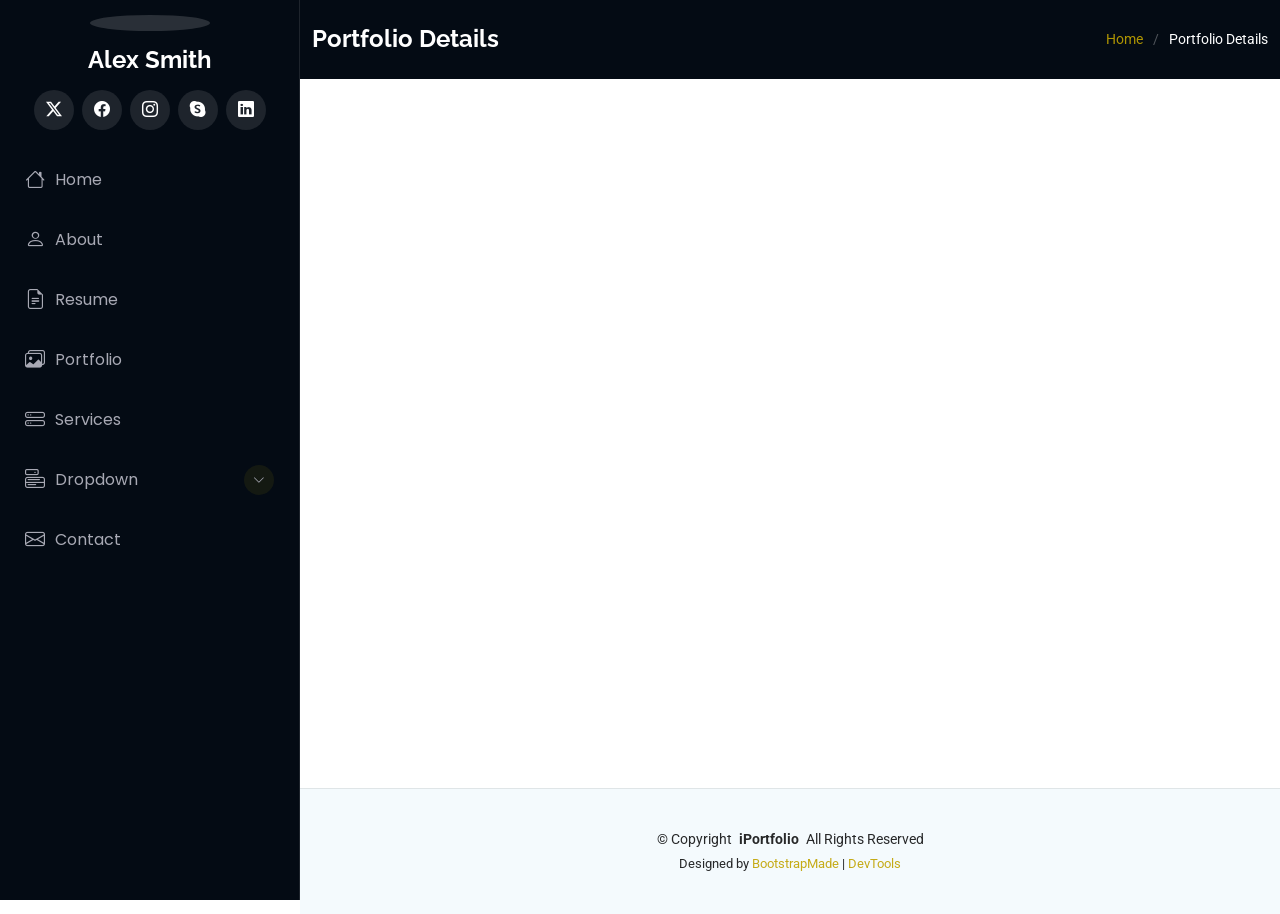
==== portfolio-details.html @ 3fc94aa5 "upload personal page" ====
<!DOCTYPE html>
<html lang="en">

<head>
  <meta charset="utf-8">
  <meta content="width=device-width, initial-scale=1.0" name="viewport">
  <title>Portfolio Details - iPortfolio Bootstrap Template</title>
  <meta content="" name="description">
  <meta content="" name="keywords">

  <!-- Favicons -->
  <link href="assets/img/favicon.png" rel="icon">
  <link href="assets/img/apple-touch-icon.png" rel="apple-touch-icon">

  <!-- Fonts -->
  <link href="https://fonts.googleapis.com" rel="preconnect">
  <link href="https://fonts.gstatic.com" rel="preconnect" crossorigin>
  <link href="https://fonts.googleapis.com/css2?family=Roboto:ital,wght@0,100;0,300;0,400;0,500;0,700;0,900;1,100;1,300;1,400;1,500;1,700;1,900&family=Poppins:ital,wght@0,100;0,200;0,300;0,400;0,500;0,600;0,700;0,800;0,900;1,100;1,200;1,300;1,400;1,500;1,600;1,700;1,800;1,900&family=Raleway:ital,wght@0,100;0,200;0,300;0,400;0,500;0,600;0,700;0,800;0,900;1,100;1,200;1,300;1,400;1,500;1,600;1,700;1,800;1,900&display=swap" rel="stylesheet">

  <!-- Vendor CSS Files -->
  <link href="assets/vendor/bootstrap/css/bootstrap.min.css" rel="stylesheet">
  <link href="assets/vendor/bootstrap-icons/bootstrap-icons.css" rel="stylesheet">
  <link href="assets/vendor/aos/aos.css" rel="stylesheet">
  <link href="assets/vendor/glightbox/css/glightbox.min.css" rel="stylesheet">
  <link href="assets/vendor/swiper/swiper-bundle.min.css" rel="stylesheet">

  <!-- Main CSS File -->
  <link href="assets/css/main.css" rel="stylesheet">

  <!-- =======================================================
  * Template Name: iPortfolio
  * Template URL: https://bootstrapmade.com/iportfolio-bootstrap-portfolio-websites-template/
  * Updated: Jun 29 2024 with Bootstrap v5.3.3
  * Author: BootstrapMade.com
  * License: https://bootstrapmade.com/license/
  ======================================================== -->
</head>

<body class="portfolio-details-page">

  <header id="header" class="header dark-background d-flex flex-column">
    <i class="header-toggle d-xl-none bi bi-list"></i>

    <div class="profile-img">
      <img src="assets/img/my-profile-img.jpg" alt="" class="img-fluid rounded-circle">
    </div>

    <a href="index.html" class="logo d-flex align-items-center justify-content-center">
      <!-- Uncomment the line below if you also wish to use an image logo -->
      <!-- <img src="assets/img/logo.png" alt=""> -->
      <h1 class="sitename">Alex Smith</h1>
    </a>

    <div class="social-links text-center">
      <a href="#" class="twitter"><i class="bi bi-twitter-x"></i></a>
      <a href="#" class="facebook"><i class="bi bi-facebook"></i></a>
      <a href="#" class="instagram"><i class="bi bi-instagram"></i></a>
      <a href="#" class="google-plus"><i class="bi bi-skype"></i></a>
      <a href="#" class="linkedin"><i class="bi bi-linkedin"></i></a>
    </div>

    <nav id="navmenu" class="navmenu">
      <ul>
        <li><a href="#hero"><i class="bi bi-house navicon"></i>Home</a></li>
        <li><a href="#about"><i class="bi bi-person navicon"></i> About</a></li>
        <li><a href="#resume"><i class="bi bi-file-earmark-text navicon"></i> Resume</a></li>
        <li><a href="#portfolio"><i class="bi bi-images navicon"></i> Portfolio</a></li>
        <li><a href="#services"><i class="bi bi-hdd-stack navicon"></i> Services</a></li>
        <li class="dropdown"><a href="#"><i class="bi bi-menu-button navicon"></i> <span>Dropdown</span> <i class="bi bi-chevron-down toggle-dropdown"></i></a>
          <ul>
            <li><a href="#">Dropdown 1</a></li>
            <li class="dropdown"><a href="#"><span>Deep Dropdown</span> <i class="bi bi-chevron-down toggle-dropdown"></i></a>
              <ul>
                <li><a href="#">Deep Dropdown 1</a></li>
                <li><a href="#">Deep Dropdown 2</a></li>
                <li><a href="#">Deep Dropdown 3</a></li>
                <li><a href="#">Deep Dropdown 4</a></li>
                <li><a href="#">Deep Dropdown 5</a></li>
              </ul>
            </li>
            <li><a href="#">Dropdown 2</a></li>
            <li><a href="#">Dropdown 3</a></li>
            <li><a href="#">Dropdown 4</a></li>
          </ul>
        </li>
        <li><a href="#contact"><i class="bi bi-envelope navicon"></i> Contact</a></li>
      </ul>
    </nav>

  </header>

  <main class="main">

    <!-- Page Title -->
    <div class="page-title dark-background">
      <div class="container d-lg-flex justify-content-between align-items-center">
        <h1 class="mb-2 mb-lg-0">Portfolio Details</h1>
        <nav class="breadcrumbs">
          <ol>
            <li><a href="index.html">Home</a></li>
            <li class="current">Portfolio Details</li>
          </ol>
        </nav>
      </div>
    </div><!-- End Page Title -->

    <!-- Portfolio Details Section -->
    <section id="portfolio-details" class="portfolio-details section">

      <div class="container" data-aos="fade-up" data-aos-delay="100">

        <div class="row gy-4">

          <div class="col-lg-8">
            <div class="portfolio-details-slider swiper init-swiper">

              <script type="application/json" class="swiper-config">
                {
                  "loop": true,
                  "speed": 600,
                  "autoplay": {
                    "delay": 5000
                  },
                  "slidesPerView": "auto",
                  "pagination": {
                    "el": ".swiper-pagination",
                    "type": "bullets",
                    "clickable": true
                  }
                }
              </script>

              <div class="swiper-wrapper align-items-center">

                <div class="swiper-slide">
                  <img src="assets/img/portfolio/multirobot.gif" alt="">
                </div>

                <div class="swiper-slide">
                  <img src="assets/img/portfolio/reinforce.png" alt="">
                </div>

                <div class="swiper-slide">
                  <img src="assets/img/portfolio/synsat.png" alt="">
                </div>

                <div class="swiper-slide">
                  <img src="assets/img/portfolio/quadrotor.jpg" alt="">
                </div>

              </div>
              <div class="swiper-pagination"></div>
            </div>
          </div>

          <div class="col-lg-4">
            <div class="portfolio-info" data-aos="fade-up" data-aos-delay="200">
              <h3>Project information</h3>
              <ul>
                <li><strong>Category</strong>: Web design</li>
                <li><strong>Client</strong>: ASU Company</li>
                <li><strong>Project date</strong>: 01 March, 2020</li>
                <li><strong>Project URL</strong>: <a href="#">www.example.com</a></li>
              </ul>
            </div>
            <div class="portfolio-description" data-aos="fade-up" data-aos-delay="300">
              <h2>Exercitationem repudiandae officiis neque suscipit</h2>
              <p>
                Autem ipsum nam porro corporis rerum. Quis eos dolorem eos itaque inventore commodi labore quia quia. Exercitationem repudiandae officiis neque suscipit non officia eaque itaque enim. Voluptatem officia accusantium nesciunt est omnis tempora consectetur dignissimos. Sequi nulla at esse enim cum deserunt eius.
              </p>
            </div>
          </div>

        </div>

      </div>

    </section><!-- /Portfolio Details Section -->

  </main>

  <footer id="footer" class="footer position-relative light-background">

    <div class="container">
      <div class="copyright text-center ">
        <p>© <span>Copyright</span> <strong class="px-1 sitename">iPortfolio</strong> <span>All Rights Reserved</span></p>
      </div>
      <div class="credits">
        <!-- All the links in the footer should remain intact. -->
        <!-- You can delete the links only if you've purchased the pro version. -->
        <!-- Licensing information: https://bootstrapmade.com/license/ -->
        <!-- Purchase the pro version with working PHP/AJAX contact form: [buy-url] -->
        Designed by <a href="https://bootstrapmade.com/">BootstrapMade</a> | <a href="https://bootstrapmade.com/tools/">DevTools</a>
      </div>
    </div>

  </footer>

  <!-- Scroll Top -->
  <a href="#" id="scroll-top" class="scroll-top d-flex align-items-center justify-content-center"><i class="bi bi-arrow-up-short"></i></a>

  <!-- Preloader -->
  <div id="preloader"></div>

  <!-- Vendor JS Files -->
  <script src="assets/vendor/bootstrap/js/bootstrap.bundle.min.js"></script>
  <script src="assets/vendor/php-email-form/validate.js"></script>
  <script src="assets/vendor/aos/aos.js"></script>
  <script src="assets/vendor/typed.js/typed.umd.js"></script>
  <script src="assets/vendor/purecounter/purecounter_vanilla.js"></script>
  <script src="assets/vendor/waypoints/noframework.waypoints.js"></script>
  <script src="assets/vendor/glightbox/js/glightbox.min.js"></script>
  <script src="assets/vendor/imagesloaded/imagesloaded.pkgd.min.js"></script>
  <script src="assets/vendor/isotope-layout/isotope.pkgd.min.js"></script>
  <script src="assets/vendor/swiper/swiper-bundle.min.js"></script>

  <!-- Main JS File -->
  <script src="assets/js/main.js"></script>

</body>

</html>
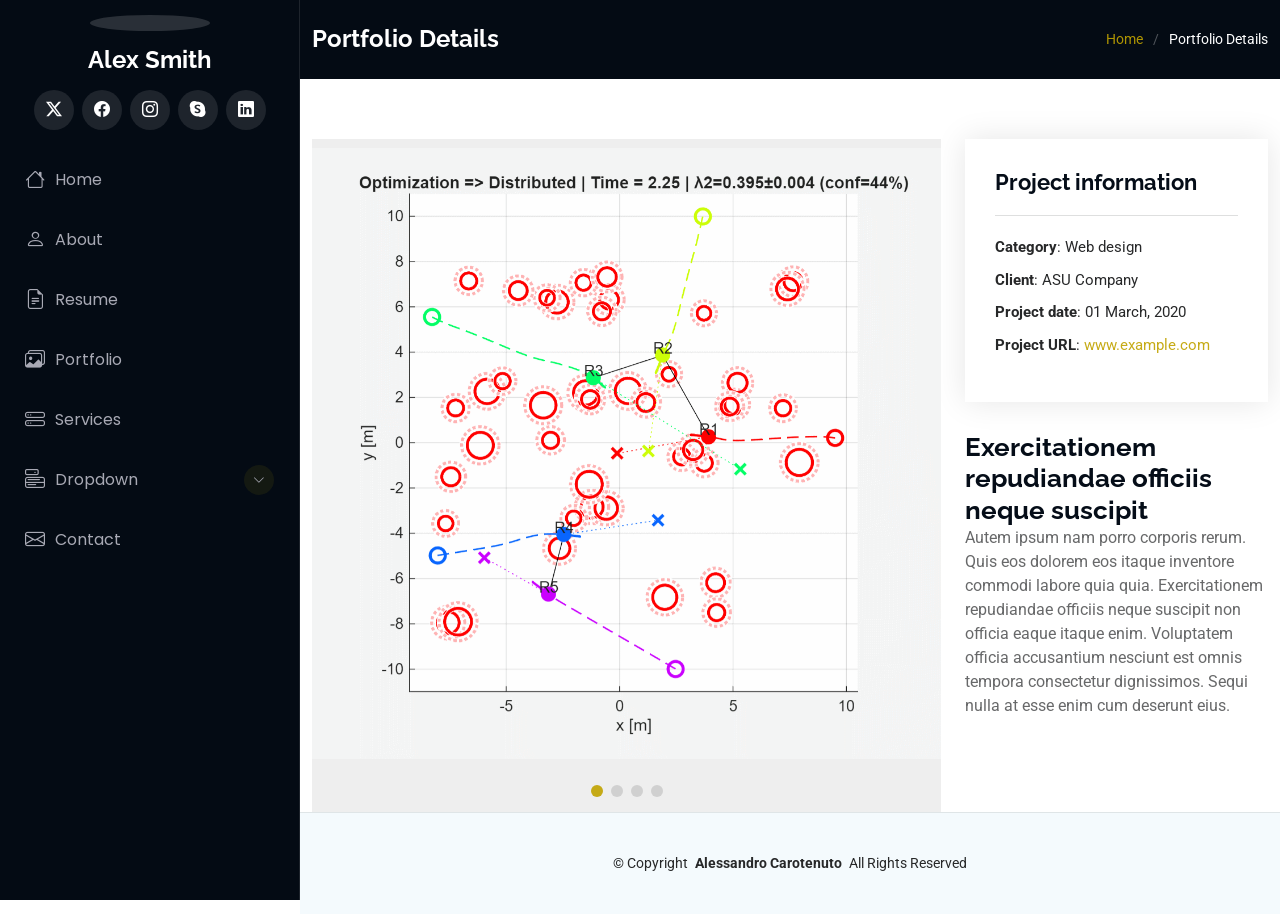
==== commit 715c9587: "Fix Mobile" ====
--- a/portfolio-details.html
+++ b/portfolio-details.html
@@ -4,7 +4,7 @@
 <head>
   <meta charset="utf-8">
   <meta content="width=device-width, initial-scale=1.0" name="viewport">
-  <title>Portfolio Details - iPortfolio Bootstrap Template</title>
+  <title>A. Carotenuto | Portfolio Details</title>
   <meta content="" name="description">
   <meta content="" name="keywords">
 
@@ -27,13 +27,7 @@
   <!-- Main CSS File -->
   <link href="assets/css/main.css" rel="stylesheet">
 
-  <!-- =======================================================
-  * Template Name: iPortfolio
-  * Template URL: https://bootstrapmade.com/iportfolio-bootstrap-portfolio-websites-template/
-  * Updated: Jun 29 2024 with Bootstrap v5.3.3
-  * Author: BootstrapMade.com
-  * License: https://bootstrapmade.com/license/
-  ======================================================== -->
+
 </head>
 
 <body class="portfolio-details-page">
@@ -183,14 +177,7 @@
 
     <div class="container">
       <div class="copyright text-center ">
-        <p>© <span>Copyright</span> <strong class="px-1 sitename">iPortfolio</strong> <span>All Rights Reserved</span></p>
-      </div>
-      <div class="credits">
-        <!-- All the links in the footer should remain intact. -->
-        <!-- You can delete the links only if you've purchased the pro version. -->
-        <!-- Licensing information: https://bootstrapmade.com/license/ -->
-        <!-- Purchase the pro version with working PHP/AJAX contact form: [buy-url] -->
-        Designed by <a href="https://bootstrapmade.com/">BootstrapMade</a> | <a href="https://bootstrapmade.com/tools/">DevTools</a>
+        <p>© <span>Copyright</span> <strong class="px-1 sitename">Alessandro Carotenuto</strong> <span>All Rights Reserved</span></p>
       </div>
     </div>
 
--- a/assets/css/main.css
+++ b/assets/css/main.css
@@ -0,0 +1,1573 @@
+/*--------------------------------------------------------------
+# Font & Color Variables
+--------------------------------------------------------------*/
+/* Fonts */
+:root {
+  --default-font: "Roboto",  system-ui, -apple-system, "Segoe UI", Roboto, "Helvetica Neue", Arial, "Noto Sans", "Liberation Sans", sans-serif, "Apple Color Emoji", "Segoe UI Emoji", "Segoe UI Symbol", "Noto Color Emoji";
+  --heading-font: "Raleway",  sans-serif;
+  --nav-font: "Poppins",  sans-serif;
+}
+
+/* Global Colors - The following color variables are used throughout the website. Updating them here will change the color scheme of the entire website */
+:root { 
+  --background-color: #ffffff; /* Background color for the entire website, including individual sections */
+  --default-color: #272829; /* Default color used for the majority of the text content across the entire website */
+  --heading-color: #050d18; /* Color for headings, subheadings and title throughout the website */
+  --accent-color: #c0a300e8; /* Accent color that represents your brand on the website. It's used for buttons, links, and other elements that need to stand out */
+  --surface-color: #ffffff; /* The surface color is used as a background of boxed elements within sections, such as cards, icon boxes, or other elements that require a visual separation from the global background. */
+  --contrast-color: #ffffff; /* Contrast color for text, ensuring readability against backgrounds of accent, heading, or default colors. */
+  --secondary-accent-color: #7e0000; /* A secondary accent color that can be used for additional emphasis or to create a complementary color scheme. */
+}
+
+/* Nav Menu Colors - The following color variables are used specifically for the navigation menu. They are separate from the global colors to allow for more customization options */
+:root {
+  --nav-color: #a8a9b4;  /* The default color of the main navmenu links */
+  --nav-hover-color: #ffffff; /* Applied to main navmenu links when they are hovered over or active */
+  --nav-mobile-background-color: #040b14; /* Used as the background color for mobile navigation menu */
+  --nav-dropdown-background-color: #040b14; /* Used as the background color for dropdown items that appear when hovering over primary navigation items */
+  --nav-dropdown-color: #a8a9b4; /* Used for navigation links of the dropdown items in the navigation menu. */
+  --nav-dropdown-hover-color: #ffffff; /* Similar to --nav-hover-color, this color is applied to dropdown navigation links when they are hovered over. */
+}
+
+/* Color Presets - These classes override global colors when applied to any section or element, providing reuse of the sam color scheme. */
+
+.light-background {
+  --background-color: #f4fafd;
+  --surface-color: #ffffff;
+}
+
+.dark-background {
+  --background-color: #040b14;
+  --default-color: #ffffff;
+  --heading-color: #ffffff;
+  --surface-color: #151f2b;
+  --contrast-color: #ffffff;
+}
+
+/* Smooth scroll */
+:root {
+  scroll-behavior: smooth;
+}
+
+/*--------------------------------------------------------------
+# General Styling & Shared Classes
+--------------------------------------------------------------*/
+body {
+  color: var(--default-color);
+  background-color: var(--background-color);
+  font-family: var(--default-font);
+}
+
+
+
+
+
+
+a {
+  color: var(--accent-color);
+  text-decoration: none;
+  transition: 0.3s;
+}
+
+a:hover {
+  color: color-mix(in srgb, var(--accent-color), transparent 25%);
+  text-decoration: none;
+}
+
+h1,
+h2,
+h3,
+h4,
+h5,
+h6 {
+  color: var(--heading-color);
+  font-family: var(--heading-font);
+}
+
+/* PHP Email Form Messages
+------------------------------*/
+.php-email-form .error-message {
+  display: none;
+  background: #df1529;
+  color: #ffffff;
+  text-align: left;
+  padding: 15px;
+  margin-bottom: 24px;
+  font-weight: 600;
+}
+
+.php-email-form .sent-message {
+  display: none;
+  color: #ffffff;
+  background: #059652;
+  text-align: center;
+  padding: 15px;
+  margin-bottom: 24px;
+  font-weight: 600;
+}
+
+.php-email-form .loading {
+  display: none;
+  background: var(--surface-color);
+  text-align: center;
+  padding: 15px;
+  margin-bottom: 24px;
+}
+
+.php-email-form .loading:before {
+  content: "";
+  display: inline-block;
+  border-radius: 50%;
+  width: 24px;
+  height: 24px;
+  margin: 0 10px -6px 0;
+  border: 3px solid var(--accent-color);
+  border-top-color: var(--surface-color);
+  animation: php-email-form-loading 1s linear infinite;
+}
+
+@keyframes php-email-form-loading {
+  0% {
+    transform: rotate(0deg);
+  }
+
+  100% {
+    transform: rotate(360deg);
+  }
+}
+
+/*--------------------------------------------------------------
+# Global Header
+--------------------------------------------------------------*/
+.header {
+  color: var(--default-color);
+  background-color: var(--background-color);
+  position: fixed;
+  top: 0;
+  left: 0;
+  bottom: 0;
+  padding: 0 15px;
+  width: 300px;
+  transition: all ease-in-out 0.3s;
+  overflow-y: auto;
+  z-index: 997;
+  border-right: 1px solid color-mix(in srgb, var(--default-color), transparent 90%);
+}
+
+.header .profile-img img {
+  margin: 15px auto;
+  display: block;
+  width: 120px;
+  border: 8px solid color-mix(in srgb, var(--default-color), transparent 85%);
+}
+
+.header .logo {
+  line-height: 1;
+  margin-bottom: 15px;
+}
+
+.header .logo img {
+  max-height: 32px;
+  margin-right: 8px;
+}
+
+.header .logo h1 {
+  font-size: 24px;
+  margin: 0;
+  font-weight: 700;
+  color: var(--heading-color);
+}
+
+.header .social-links {
+  margin: 0 0 20px 0;
+}
+
+.header .social-links a {
+  font-size: 16px;
+  display: inline-flex;
+  align-items: center;
+  justify-content: center;
+  background: color-mix(in srgb, var(--default-color), transparent 90%);
+  color: var(--default-color);
+  margin: 0 2px;
+  border-radius: 50%;
+  text-align: center;
+  width: 40px;
+  height: 40px;
+  transition: 0.3s;
+}
+
+.header .social-links a:hover {
+  color: var(--contrast-color);
+  background: var(--accent-color);
+}
+
+@media (min-width: 1200px) {
+
+  .header~main,
+  .header~#footer {
+    margin-left: 300px;
+  }
+}
+
+@media (max-width: 1199px) {
+  .header {
+    left: -100%;
+  }
+}
+
+.header.header-show {
+  left: 0;
+}
+
+.header .header-toggle {
+  color: var(--contrast-color);
+  background-color: var(--accent-color);
+  font-size: 22px;
+  display: flex;
+  align-items: center;
+  justify-content: center;
+  width: 40px;
+  height: 40px;
+  border-radius: 50%;
+  cursor: pointer;
+  position: fixed;
+  top: 15px;
+  right: 15px;
+  z-index: 9999;
+  transition: background-color 0.3s;
+}
+
+.header .header-toggle:hover {
+  color: var(--contrast-color);
+  background-color: color-mix(in srgb, var(--accent-color) 90%, white 15%);
+}
+
+/*--------------------------------------------------------------
+# Navigation Menu
+--------------------------------------------------------------*/
+.mobile-nav-toggle {
+  display: none;
+}
+
+.navmenu {
+  padding: 0;
+  z-index: 9997;
+}
+
+.navmenu ul {
+  list-style: none;
+  padding: 0 0 20px 0;
+  margin: 0;
+}
+
+.navmenu a,
+.navmenu a:focus {
+  color: var(--nav-color);
+  padding: 15px 10px;
+  font-family: var(--nav-font);
+  font-size: 16px;
+  font-weight: 400;
+  display: flex;
+  align-items: center;
+  white-space: nowrap;
+  transition: 0.3s;
+  width: 100%;
+}
+
+.navmenu a .navicon,
+.navmenu a:focus .navicon {
+  font-size: 20px;
+  margin-right: 10px;
+}
+
+.navmenu a .toggle-dropdown,
+.navmenu a:focus .toggle-dropdown {
+  font-size: 12px;
+  line-height: 0;
+  margin-left: auto;
+  width: 30px;
+  height: 30px;
+  display: flex;
+  align-items: center;
+  justify-content: center;
+  border-radius: 50%;
+  transition: 0.3s;
+  flex-shrink: 0;
+  background-color: color-mix(in srgb, var(--accent-color), transparent 90%);
+}
+
+.navmenu a .toggle-dropdown:hover,
+.navmenu a:focus .toggle-dropdown:hover {
+  background-color: var(--accent-color);
+  color: var(--contrast-color);
+}
+
+.navmenu a:hover,
+.navmenu .active,
+.navmenu .active:focus {
+  color: var(--nav-hover-color);
+}
+
+.navmenu a:hover .navicon,
+.navmenu .active .navicon,
+.navmenu .active:focus .navicon {
+  color: var(--accent-color);
+}
+
+.navmenu .active .toggle-dropdown,
+.navmenu .active:focus .toggle-dropdown {
+  background-color: var(--accent-color);
+  color: var(--contrast-color);
+  transform: rotate(180deg);
+}
+
+.navmenu .dropdown {
+  display: block;
+}
+
+.navmenu .dropdown a,
+.navmenu .dropdown a:focus {
+  color: --nav-dropdown-color;
+}
+
+.navmenu .dropdown a:hover,
+.navmenu .dropdown .active,
+.navmenu .dropdown .active:focus {
+  color: var(--nav-dropdown-hover-color);
+}
+
+.navmenu .dropdown ul {
+  position: static;
+  display: none;
+  z-index: 99;
+  padding: 5px 10px;
+  margin: 5px 10px;
+  background-color: var(--nav-dropdown-background-color);
+  border: 1px solid color-mix(in srgb, var(--default-color), transparent 90%);
+  box-shadow: none;
+  transition: all 0.5s ease-in-out;
+}
+
+.navmenu .dropdown ul ul {
+  background-color: rgba(33, 37, 41, 0.1);
+}
+
+.navmenu .dropdown>.dropdown-active {
+  display: block;
+  background-color: rgba(33, 37, 41, 0.03);
+}
+
+/*--------------------------------------------------------------
+# Global Footer
+--------------------------------------------------------------*/
+.footer {
+  color: var(--default-color);
+  background-color: var(--background-color);
+  font-size: 14px;
+  padding: 40px 0;
+  position: relative;
+  border-top: 1px solid color-mix(in srgb, var(--default-color), transparent 90%);
+}
+
+.footer .copyright p {
+  margin-bottom: 0;
+}
+
+.footer .credits {
+  margin-top: 4px;
+  font-size: 13px;
+  text-align: center;
+}
+
+/*--------------------------------------------------------------
+# Preloader
+--------------------------------------------------------------*/
+#preloader {
+  position: fixed;
+  inset: 0;
+  z-index: 999999;
+  overflow: hidden;
+  background: var(--background-color);
+  transition: all 0.6s ease-out;
+}
+
+#preloader:before {
+  content: "";
+  position: fixed;
+  top: calc(50% - 30px);
+  left: calc(50% - 30px);
+  border: 6px solid #ffffff;
+  border-color: var(--accent-color) transparent var(--accent-color) transparent;
+  border-radius: 50%;
+  width: 60px;
+  height: 60px;
+  animation: animate-preloader 1.5s linear infinite;
+}
+
+@keyframes animate-preloader {
+  0% {
+    transform: rotate(0deg);
+  }
+
+  100% {
+    transform: rotate(360deg);
+  }
+}
+
+/*--------------------------------------------------------------
+# Scroll Top Button
+--------------------------------------------------------------*/
+.scroll-top {
+  position: fixed;
+  visibility: hidden;
+  opacity: 0;
+  right: 15px;
+  bottom: -15px;
+  z-index: 99999;
+  background-color: var(--accent-color);
+  width: 44px;
+  height: 44px;
+  border-radius: 50px;
+  transition: all 0.4s;
+}
+
+.scroll-top i {
+  font-size: 24px;
+  color: var(--contrast-color);
+  line-height: 0;
+}
+
+.scroll-top:hover {
+  background-color: color-mix(in srgb, var(--accent-color), transparent 20%);
+  color: var(--contrast-color);
+}
+
+.scroll-top.active {
+  visibility: visible;
+  opacity: 1;
+  bottom: 15px;
+}
+
+/*--------------------------------------------------------------
+# Disable aos animation delay on mobile devices
+--------------------------------------------------------------*/
+@media screen and (max-width: 768px) {
+  [data-aos-delay] {
+    transition-delay: 0 !important;
+  }
+}
+
+/*--------------------------------------------------------------
+# Global Page Titles & Breadcrumbs
+--------------------------------------------------------------*/
+.page-title {
+  color: var(--default-color);
+  background-color: var(--background-color);
+  padding: 25px 0;
+  position: relative;
+}
+
+.page-title h1 {
+  font-size: 24px;
+  font-weight: 700;
+}
+
+.page-title .breadcrumbs ol {
+  display: flex;
+  flex-wrap: wrap;
+  list-style: none;
+  padding: 0;
+  margin: 0;
+  font-size: 14px;
+  font-weight: 400;
+}
+
+.page-title .breadcrumbs ol li+li {
+  padding-left: 10px;
+}
+
+.page-title .breadcrumbs ol li+li::before {
+  content: "/";
+  display: inline-block;
+  padding-right: 10px;
+  color: color-mix(in srgb, var(--default-color), transparent 70%);
+}
+
+/*--------------------------------------------------------------
+# Global Sections
+--------------------------------------------------------------*/
+section,
+.section {
+  color: var(--default-color);
+  background-color: var(--background-color);
+  padding: 60px 0;
+  overflow: clip;
+}
+
+.project-page {
+  padding-bottom: 0;
+}
+
+/*--------------------------------------------------------------
+# Global Section Titles
+--------------------------------------------------------------*/
+.section-title {
+  padding-bottom: 60px;
+  position: relative;
+}
+
+.section-title-small{
+  margin-bottom: -40px;
+}
+
+.section-title h2, .section-title-small h2 {
+  font-size: 32px;
+  font-weight: 700;
+  margin-bottom: 20px;
+  padding-bottom: 20px;
+  position: relative;
+}
+
+.section-title h2:after, .section-title-small h2:after {
+  content: "";
+  position: absolute;
+  display: block;
+  width: 50px;
+  height: 3px;
+  background: var(--accent-color);
+  left: 0;
+  bottom: 0;
+}
+
+.section-title p, .section-title-small p {
+  margin-bottom: 0;
+}
+
+/*--------------------------------------------------------------
+# Hero Section
+--------------------------------------------------------------*/
+.hero {
+  width: 100%;
+  min-height: 100vh;
+  position: relative;
+  padding: 140px 0 80px;
+  display: flex;
+  flex-direction: column;
+  align-items: center;
+  justify-content: flex-start;
+}
+
+.hero img,
+.hero canvas {
+  position: absolute;
+  inset: 0;
+  display: block;
+  width: 100%;
+  height: 100%;
+  object-fit: cover;
+  z-index: 1;
+}
+
+.hero:before {
+  content: "";
+  background: color-mix(in srgb, var(--background-color), transparent 70%);
+  position: absolute;
+  inset: 0;
+  z-index: 2;
+}
+
+.hero .container {
+  position: relative;
+  z-index: 3;
+  text-align: center;
+}
+
+.hero h2 {
+  margin: 0;
+  font-size: 64px;
+  font-weight: 700;
+  text-shadow: 2px 2px 8px rgba(0, 0, 0, 0.7);
+}
+
+.hero p {
+  margin: 5px 0 0 0;
+  font-size: 26px;
+  text-shadow: 2px 2px 8px rgba(0, 0, 0, 0.8);
+}
+
+.hero p span {
+  letter-spacing: 1px;
+  border-bottom: 2px solid var(--accent-color);
+}
+
+.hero .social-links {
+  margin-top: 25px;
+}
+
+.hero .social-links a {
+  font-size: 24px;
+  display: inline-block;
+  color: color-mix(in srgb, var(--default-color), transparent 50%);
+  line-height: 1;
+  margin-right: 20px;
+  transition: 0.3s;
+}
+
+.hero .social-links a:hover {
+  color: var(--accent-color);
+}
+
+@media (max-width: 768px) {
+  .hero h2 {
+    font-size: 32px;
+  }
+
+  .hero p {
+    font-size: 20px;
+  }
+}
+
+.hero-nav {
+  display: flex;
+  width: 100%;
+  justify-content: space-evenly;
+  flex-wrap: wrap;
+  gap: 24px;
+  margin-top: 12vh;
+}
+
+.hero-nav-item {
+  display: flex;
+  flex-direction: column;
+  align-items: center;
+  gap: 44px;
+  text-decoration: none;
+  outline: none;
+}
+
+.hero-nav-slot {
+  display: block;
+  width: 140px;
+  height: 140px;
+  pointer-events: none;
+}
+
+.hero-nav-label {
+  font-size: 18px;
+  font-weight: 600;
+  letter-spacing: 1px;
+  text-transform: uppercase;
+  color: color-mix(in srgb, var(--default-color), transparent 35%);
+  text-shadow: 1px 1px 6px rgba(0, 0, 0, 0.8);
+  transition: color 0.3s, text-shadow 0.3s;
+}
+
+.hero-nav-item:hover .hero-nav-label,
+.hero-nav-item:focus-visible .hero-nav-label {
+  color: var(--accent-color);
+  text-shadow: 0 0 12px color-mix(in srgb, var(--accent-color), transparent 30%);
+}
+
+.hero-nav-item:focus-visible {
+  box-shadow: 0 0 0 2px color-mix(in srgb, var(--accent-color), transparent 40%);
+  border-radius: 6px;
+}
+
+@media (max-width: 576px) {
+  .hero-nav {
+    gap: 32px 16px;
+    margin-top: 40px;
+  }
+
+  .hero-nav-item {
+    gap: 36px;
+    width: calc(50% - 8px); /* exactly 2 per row */
+  }
+
+  .hero-nav-slot {
+    width: 90px;
+    height: 90px;
+  }
+
+  .hero-nav-label {
+    font-size: 14px;
+    text-align: center;
+  }
+}
+
+/*--------------------------------------------------------------
+# About Section
+--------------------------------------------------------------*/
+.about .content h2 {
+  font-weight: 700;
+  font-size: 24px;
+}
+
+.about .content ul {
+  list-style: none;
+  padding: 0;
+}
+
+.about .content ul li {
+  margin-bottom: 20px;
+  display: flex;
+  align-items: center;
+}
+
+.about .content ul strong {
+  margin-right: 10px;
+}
+
+.about .content ul i {
+  font-size: 16px;
+  margin-right: 5px;
+  color: var(--accent-color);
+  line-height: 0;
+}
+
+/*--------------------------------------------------------------
+# Stats Section
+--------------------------------------------------------------*/
+.stats .stats-item {
+  padding: 30px;
+  width: 100%;
+}
+
+.stats .stats-item i {
+  color: var(--accent-color);
+  display: block;
+  font-size: 44px;
+  float: left;
+  line-height: 0;
+}
+
+.stats .stats-item .purecounter {
+  color: var(--heading-color);
+  font-size: 48px;
+  line-height: 40px;
+  display: block;
+  font-weight: 700;
+  margin-left: 60px;
+}
+
+.stats .stats-item p {
+  color: color-mix(in srgb, var(--default-color), transparent 40%);
+  padding: 15px 0 0 0;
+  margin: 0 0 0 60px;
+  font-family: var(--heading-font);
+  font-size: 14px;
+}
+
+/*--------------------------------------------------------------
+# Skills Section
+--------------------------------------------------------------*/
+.skills .progress {
+  height: 60px;
+  display: block;
+  background: none;
+  border-radius: 0;
+}
+
+.skills .progress .skill {
+  color: var(--heading-color);
+  padding: 0;
+  margin: 0 0 6px 0;
+  text-transform: uppercase;
+  display: block;
+  font-weight: 600;
+  font-family: var(--heading-font);
+}
+
+.skills .progress .skill .val {
+  float: right;
+  font-style: normal;
+}
+
+.skills .progress-bar-wrap {
+  background: color-mix(in srgb, var(--default-color), transparent 90%);
+  height: 10px;
+}
+
+.skills .progress-bar {
+  width: 1px;
+  height: 10px;
+  transition: 0.9s;
+  background-color: var(--accent-color);
+}
+
+/*--------------------------------------------------------------
+# Resume Section
+--------------------------------------------------------------*/
+.resume .resume-title {
+  color: var(--heading-color);
+  font-size: 26px;
+  font-weight: 700;
+  margin-top: 20px;
+  margin-bottom: 20px;
+}
+
+.resume .resume-item {
+  padding: 0 0 20px 20px;
+  margin-top: -2px;
+  border-left: 2px solid var(--accent-color);
+  position: relative;
+}
+
+
+
+.resume .resume-item h4 {
+  line-height: 18px;
+  font-size: 18px;
+  font-weight: 600;
+  text-transform: uppercase;
+  color: color-mix(in srgb, var(--default-color), transparent 20%);
+  margin-bottom: 10px;
+}
+
+.resume .resume-item h5 {
+  font-size: 16px;
+  padding: 5px 15px;
+  display: inline-block;
+  font-weight: 600;
+  margin-bottom: 10px;
+}
+
+.resume .resume-item ul {
+  padding-left: 20px;
+}
+
+.resume .resume-item ul li {
+  padding-bottom: 10px;
+}
+
+.resume .resume-item:last-child {
+  padding-bottom: 0;
+}
+
+.resume .resume-item::before {
+  content: "";
+  position: absolute;
+  width: 16px;
+  height: 16px;
+  border-radius: 50px;
+  left: -9px;
+  top: 0;
+  background: var(--background-color);
+  border: 2px solid var(--accent-color);
+}
+
+
+.current-tag {
+  position: absolute;
+  top: 8px;
+  right: 8px;
+  background-color: var(--secondary-accent-color);
+  color: #ffffff;
+  font-size: 11px;
+  font-weight: 700;
+  padding: 3px 8px;
+  border-radius: 3px;
+  z-index: 2;
+  letter-spacing: 0.5px;
+  text-transform: uppercase;
+  pointer-events: none;
+}
+
+#resume .col-lg-6 > div {
+  position: relative;
+}
+
+/* --------------------------------------------------------------
+# Buttons
+--------------------------------------------------------------*/
+
+
+.btn-outline-accent {
+  border: 1px solid var(--accent-color);
+  color: var(--accent-color);
+  transition: 0.3s;
+}
+
+.btn-outline-accent:hover {
+  background-color: var(--accent-color);
+  color: white;
+}
+
+/*--------------------------------------------------------------
+# Portfolio Section
+--------------------------------------------------------------*/
+.portfolio .portfolio-filters {
+  padding: 0;
+  margin: 0 auto 20px auto;
+  list-style: none;
+  text-align: center;
+}
+
+.portfolio .portfolio-filters li {
+  cursor: pointer;
+  display: inline-block;
+  padding: 0;
+  font-size: 14px;
+  font-weight: 400;
+  margin: 0 10px;
+  line-height: 1;
+  text-transform: uppercase;
+  margin-bottom: 10px;
+  transition: all 0.3s ease-in-out;
+}
+
+.portfolio .portfolio-filters li:hover,
+.portfolio .portfolio-filters li.filter-active {
+  color: var(--accent-color);
+}
+
+.portfolio .portfolio-filters li:first-child {
+  margin-left: 0;
+}
+
+.portfolio .portfolio-filters li:last-child {
+  margin-right: 0;
+}
+
+@media (max-width: 575px) {
+  .portfolio .portfolio-filters li {
+    font-size: 14px;
+    margin: 0 5px;
+  }
+}
+
+.portfolio .portfolio-content {
+  position: relative;
+  overflow: hidden;
+}
+
+
+.portfolio .portfolio-content img,
+.portfolio .portfolio-content video {
+  display: block;           /* video defaults to inline and reserves baseline gap that img doesn't (Bootstrap only resets img/svg) */
+  transition: 0.3s;
+  width: 100%;
+  height: 250px;            /*fixed height for all portfolio items to maintain a consistent grid layout*/
+  object-fit: cover;        /* cut the image to fill the container without distortion */
+  border: 2px solid var(--accent-color);
+}
+
+.portfolio .portfolio-content img.fit-height,
+.portfolio .portfolio-content video.fit-height {
+  object-fit: cover;
+}
+
+.portfolio .portfolio-content img.thesiswork {
+  transition: 0.3s;
+  width: 100%;
+  height: 250px;            /*fixed height for all portfolio items to maintain a consistent grid layout*/
+  object-fit: cover;        /* cut the image to fill the container without distortion */
+  border: 3px solid var(--secondary-accent-color);
+}
+
+.portfolio .portfolio-content img.wip {
+  transition: 0.3s;
+  width: 100%;
+  height: 250px;            /*fixed height for all portfolio items to maintain a consistent grid layout*/
+  object-fit: cover;        /* cut the image to fill the container without distortion */
+  border: 3px solid #006c1fe7;
+}
+
+.portfolio .portfolio-content .thesis-tag {
+  position: absolute;
+  bottom: 8px;
+  right: 8px;
+  background-color: var(--secondary-accent-color);
+  color: #ffffff;
+  font-size: 11px;
+  font-weight: 700;
+  padding: 3px 8px;
+  border-radius: 3px;
+  z-index: 2;
+  letter-spacing: 0.5px;
+  text-transform: uppercase;
+  pointer-events: none;
+}
+
+.portfolio .portfolio-content .wip-tag {
+  position: absolute;
+  bottom: 8px;
+  right: 8px;
+  background-color: #006c1fe7;
+  color: #ffffff;
+  font-size: 11px;
+  font-weight: 700;
+  padding: 3px 8px;
+  border-radius: 3px;
+  z-index: 2;
+  letter-spacing: 0.5px;
+  text-transform: uppercase;
+  pointer-events: none;
+}
+
+.portfolio .portfolio-content .play-tag {
+  position: absolute;
+  bottom: 8px;
+  right: 8px;
+  background-color: var(--accent-color);
+  color: #ffffff;
+  font-size: 11px;
+  font-weight: 700;
+  padding: 3px 8px;
+  border-radius: 3px;
+  z-index: 2;
+  letter-spacing: 0.5px;
+  text-transform: uppercase;
+  pointer-events: none;
+}
+
+.portfolio .portfolio-content .portfolio-info {
+  opacity: 0;
+  position: absolute;
+  inset: 0;
+  z-index: 3;
+  transition: all ease-in-out 0.3s;
+  background: rgba(0, 0, 0, 0.6);
+  padding: 15px;
+}
+
+.portfolio .portfolio-content .portfolio-info h4 {
+  font-size: 14px;
+  padding: 5px 10px;
+  font-weight: 400;
+  color: #ffffff;
+  display: inline-block;
+  background-color: var(--accent-color);
+}
+
+.portfolio .portfolio-content .portfolio-info p {
+  position: absolute;
+  bottom: 10px;
+  text-align: center;
+  display: inline-block;
+  left: 0;
+  right: 0;
+  font-size: 16px;
+  font-weight: 600;
+  color: rgba(255, 255, 255, 0.8);
+}
+
+.portfolio .portfolio-content .portfolio-info .details-link,
+.portfolio .portfolio-content .portfolio-info .github-link
+ {
+  position: absolute;
+  font-size: 26px;
+  top: calc(50% - 14px);
+  color: #fff;
+  transition: 0.3s;
+  line-height: 1.2;
+}
+
+/* Details icon - left of center */
+.portfolio .portfolio-content .portfolio-info .details-link {
+  left: calc(50% - 44px);
+  top: calc(50% - 16px);
+  font-size: 34px;
+  line-height: 0;
+}
+
+/* Github icon - right of center */
+.portfolio .portfolio-content .portfolio-info .github-link {
+  left: calc(50% + 10px);
+  font-size: 28px;
+}
+
+/* Play/live-demo icon - only present on items that offer a playable build */
+.portfolio .portfolio-content .portfolio-info .play-link {
+  position: absolute;
+  font-size: 28px;
+  top: calc(50% - 14px);
+  color: #fff;
+  transition: 0.3s;
+  line-height: 1.2;
+  left: calc(50% - 14px);
+}
+
+/* When a play-link is present, spread the three icons evenly */
+.portfolio .portfolio-content .portfolio-info:has(.play-link) .details-link {
+  left: calc(50% - 62px);
+}
+
+.portfolio .portfolio-content .portfolio-info:has(.play-link) .github-link {
+  left: calc(50% + 34px);
+}
+
+.portfolio .portfolio-content .portfolio-info .details-link:hover,
+.portfolio .portfolio-content .portfolio-info .github-link:hover,
+.portfolio .portfolio-content .portfolio-info .play-link:hover
+{
+  color: var(--accent-color);
+}
+
+
+.portfolio .portfolio-content:hover .portfolio-info {
+  opacity: 1;
+}
+
+.portfolio .portfolio-content:hover img,
+.portfolio .portfolio-content:hover video {
+  transform: scale(1.1);
+}
+
+
+/*--------------------------------------------------------------
+# Services Section
+--------------------------------------------------------------*/
+.services .service-item {
+  position: relative;
+}
+
+.services .service-item .icon {
+  background: var(--accent-color);
+  display: flex;
+  align-items: center;
+  justify-content: center;
+  width: 54px;
+  height: 54px;
+  border-radius: 50%;
+  transition: 0.5s;
+  border: 1px solid var(--accent-color);
+  margin-right: 20px;
+}
+
+.services .service-item .icon i {
+  color: var(--contrast-color);
+  font-size: 24px;
+  line-height: 0;
+}
+
+.services .service-item:hover .icon {
+  background: var(--surface-color);
+}
+
+.services .service-item:hover .icon i {
+  color: var(--accent-color);
+}
+
+.services .service-item .title {
+  font-weight: 700;
+  margin-bottom: 15px;
+  font-size: 18px;
+}
+
+.services .service-item .title a {
+  color: var(--heading-color);
+}
+
+.services .service-item .title a:hover {
+  color: var(--accent-color);
+}
+
+.services .service-item .description {
+  line-height: 24px;
+  font-size: 14px;
+}
+
+/*--------------------------------------------------------------
+# Testimonials Section
+--------------------------------------------------------------*/
+.testimonials .testimonials-carousel,
+.testimonials .testimonials-slider {
+  overflow: hidden;
+}
+
+.testimonials .testimonial-item {
+  box-sizing: content-box;
+  text-align: center;
+  min-height: 320px;
+}
+
+.testimonials .testimonial-item .testimonial-img {
+  width: 90px;
+  border-radius: 50%;
+  margin: 0 auto;
+}
+
+.testimonials .testimonial-item h3 {
+  font-size: 18px;
+  font-weight: bold;
+  margin: 10px 0 5px 0;
+}
+
+.testimonials .testimonial-item h4 {
+  font-size: 14px;
+  color: color-mix(in srgb, var(--default-color), transparent 20%);
+  margin: 0;
+}
+
+.testimonials .testimonial-item .quote-icon-left,
+.testimonials .testimonial-item .quote-icon-right {
+  color: color-mix(in srgb, var(--accent-color), transparent 40%);
+  font-size: 26px;
+  line-height: 0;
+}
+
+.testimonials .testimonial-item .quote-icon-left {
+  display: inline-block;
+  left: -5px;
+  position: relative;
+}
+
+.testimonials .testimonial-item .quote-icon-right {
+  display: inline-block;
+  right: -5px;
+  position: relative;
+  top: 10px;
+  transform: scale(-1, -1);
+}
+
+.testimonials .testimonial-item p {
+  font-style: italic;
+  margin: 0 15px 15px 15px;
+  padding: 20px;
+  background-color: var(--surface-color);
+  position: relative;
+  margin-bottom: 35px;
+  border-radius: 6px;
+  box-shadow: 0px 2px 15px rgba(0, 0, 0, 0.1);
+}
+
+.testimonials .testimonial-item p::after {
+  content: "";
+  width: 0;
+  height: 0;
+  border-top: 20px solid var(--surface-color);
+  border-right: 20px solid transparent;
+  border-left: 20px solid transparent;
+  position: absolute;
+  bottom: -20px;
+  left: calc(50% - 20px);
+}
+
+.testimonials .swiper-wrapper {
+  height: auto;
+}
+
+.testimonials .swiper-pagination {
+  margin-top: 40px;
+  position: relative;
+}
+
+.testimonials .swiper-pagination .swiper-pagination-bullet {
+  width: 12px;
+  height: 12px;
+  background-color: var(--background-color);
+  opacity: 1;
+  border: 1px solid var(--accent-color);
+}
+
+.testimonials .swiper-pagination .swiper-pagination-bullet-active {
+  background-color: var(--accent-color);
+}
+
+/*--------------------------------------------------------------
+# Contact Section
+--------------------------------------------------------------*/
+.contact .info-wrap {
+  background-color: var(--surface-color);
+  box-shadow: 0px 0px 20px rgba(0, 0, 0, 0.1);
+  padding: 30px;
+}
+
+.contact .info-wrap:hover {
+  transform: translateY(-5px);
+  transition: 0.3s;
+  box-shadow: 0 8px 20px rgba(0,0,0,0.1) !important;
+}
+
+@media (max-width: 575px) {
+  .contact .info-wrap {
+    padding: 20px;
+  }
+}
+
+.contact .info-item {
+  margin-bottom: 40px;
+}
+
+.contact .info-item i {
+  font-size: 20px;
+  color: var(--accent-color);
+  background: color-mix(in srgb, var(--accent-color), transparent 92%);
+  width: 44px;
+  height: 44px;
+  display: flex;
+  justify-content: center;
+  align-items: center;
+  border-radius: 50px;
+  transition: all 0.3s ease-in-out;
+  margin-right: 15px;
+}
+
+.contact .info-item h3 {
+  padding: 0;
+  font-size: 18px;
+  font-weight: 700;
+  margin-bottom: 5px;
+}
+
+.contact .info-item p {
+  padding: 0;
+  margin-bottom: 0;
+  font-size: 14px;
+}
+
+.contact .info-item:hover i {
+  background: var(--accent-color);
+  color: var(--contrast-color);
+}
+
+.contact .php-email-form {
+  background-color: var(--surface-color);
+  height: 100%;
+  padding: 30px;
+  box-shadow: 0px 0px 20px rgba(0, 0, 0, 0.1);
+}
+
+@media (max-width: 575px) {
+  .contact .php-email-form {
+    padding: 20px;
+  }
+}
+
+.contact .php-email-form input[type=text],
+.contact .php-email-form input[type=email],
+.contact .php-email-form textarea {
+  font-size: 14px;
+  padding: 10px 15px;
+  box-shadow: none;
+  border-radius: 0;
+  color: var(--default-color);
+  background-color: var(--surface-color);
+  border-color: color-mix(in srgb, var(--default-color), transparent 80%);
+}
+
+.contact .php-email-form input[type=text]:focus,
+.contact .php-email-form input[type=email]:focus,
+.contact .php-email-form textarea:focus {
+  border-color: var(--accent-color);
+}
+
+.contact .php-email-form input[type=text]::placeholder,
+.contact .php-email-form input[type=email]::placeholder,
+.contact .php-email-form textarea::placeholder {
+  color: color-mix(in srgb, var(--default-color), transparent 70%);
+}
+
+.contact .php-email-form button[type=submit] {
+  color: var(--contrast-color);
+  background: var(--accent-color);
+  border: 0;
+  padding: 10px 30px;
+  transition: 0.4s;
+  border-radius: 50px;
+}
+
+.contact .php-email-form button[type=submit]:hover {
+  background: color-mix(in srgb, var(--accent-color), transparent 25%);
+}
+
+#project-pillars {
+  padding-top: 0;
+}
+
+
+/*--------------------------------------------------------------
+# Portfolio Details Section
+--------------------------------------------------------------*/
+
+.cat-tag {
+  display: inline-block;
+  background-color: #7e0000;
+  color: #ffffff;
+  font-size: 12px;
+  font-weight: 400;
+  padding: 3px 10px;
+  margin: 2px 2px;
+}
+
+.tech-tag {
+  display: inline-block;
+  background-color: var(--accent-color);
+  color: #ffffff;
+  font-size: 12px;
+  font-weight: 400;
+  padding: 3px 10px;
+  margin: 2px 2px;
+}
+
+/* Portfolio details slider navigation buttons */
+
+.portfolio-details-slider .swiper-button-prev,
+.portfolio-details-slider .swiper-button-next {
+  width: 40px;
+  height: 40px;
+  background-color: rgba(0, 0, 0, 0.5);
+  border-radius: 50%;
+  color: #ffffff;
+  opacity: 0;
+  transition: opacity 0.3s;
+}
+
+.portfolio-details-slider .swiper-button-prev::after,
+.portfolio-details-slider .swiper-button-next::after {
+  font-size: 16px;
+}
+
+.portfolio-details-slider:hover .swiper-button-prev,
+.portfolio-details-slider:hover .swiper-button-next {
+  opacity: 1;
+}
+
+.portfolio-details-slider .swiper-button-prev:hover,
+.portfolio-details-slider .swiper-button-next:hover {
+  background-color: var(--accent-color);
+}
+
+#portfolio-details {
+  padding-bottom: 0;
+}
+
+/* Portfolio details slider */
+
+.portfolio-details .portfolio-details-slider img,
+.portfolio-details .portfolio-details-slider video {
+  width: 100%;
+}
+
+.portfolio-details .portfolio-details-slider .swiper-pagination {
+  margin-top: 20px;
+  position: relative;
+}
+
+.portfolio-details .portfolio-details-slider .swiper-pagination .swiper-pagination-bullet {
+  width: 12px;
+  height: 12px;
+  background-color: color-mix(in srgb, var(--default-color), transparent 85%);
+  opacity: 1;
+}
+
+.portfolio-details .portfolio-details-slider .swiper-pagination .swiper-pagination-bullet-active {
+  background-color: var(--accent-color);
+}
+
+.portfolio-details-slider {
+  min-height: 300px;
+  background: #eee;
+}
+
+.portfolio-details .portfolio-info {
+  padding: 30px;
+  box-shadow: 0px 0 30px rgba(0, 0, 0, 0.1);
+}
+
+.portfolio-details .portfolio-info h3 {
+  font-size: 22px;
+  font-weight: 700;
+  margin-bottom: 20px;
+  padding-bottom: 20px;
+  border-bottom: 1px solid color-mix(in srgb, var(--default-color), transparent 85%);
+}
+
+.portfolio-details .portfolio-info ul {
+  list-style: none;
+  padding: 0;
+  font-size: 15px;
+}
+
+.portfolio-details .portfolio-info ul li+li {
+  margin-top: 10px;
+}
+
+.portfolio-details .portfolio-description {
+  padding-top: 30px;
+}
+
+.portfolio-details .portfolio-description h2 {
+  font-size: 26px;
+  font-weight: 700;
+  margin-bottom: 0px;
+}
+
+.portfolio-details .portfolio-description p {
+  padding: 0;
+  color: color-mix(in srgb, var(--default-color), transparent 30%);
+}
+
+/*--------------------------------------------------------------
+# Service Details Section
+--------------------------------------------------------------*/
+.service-details .services-list {
+  padding: 10px 30px;
+  border: 1px solid color-mix(in srgb, var(--default-color), transparent 90%);
+  margin-bottom: 20px;
+}
+
+.service-details .services-list a {
+  display: block;
+  line-height: 1;
+  padding: 8px 0 8px 15px;
+  border-left: 3px solid color-mix(in srgb, var(--default-color), transparent 70%);
+  margin: 20px 0;
+  color: color-mix(in srgb, var(--default-color), transparent 20%);
+  transition: 0.3s;
+}
+
+.service-details .services-list a.active {
+  color: var(--heading-color);
+  font-weight: 700;
+  border-color: var(--accent-color);
+}
+
+.service-details .services-list a:hover {
+  border-color: var(--accent-color);
+}
+
+.service-details .services-img {
+  margin-bottom: 20px;
+}
+
+.service-details h3 {
+  font-size: 26px;
+  font-weight: 700;
+}
+
+.service-details h4 {
+  font-size: 20px;
+  font-weight: 700;
+}
+
+.service-details p {
+  font-size: 15px;
+}
+
+.service-details ul {
+  list-style: none;
+  padding: 0;
+  font-size: 15px;
+}
+
+.service-details ul li {
+  padding: 5px 0;
+  display: flex;
+  align-items: center;
+}
+
+.service-details ul i {
+  font-size: 20px;
+  margin-right: 8px;
+  color: var(--accent-color);
+}
+
+/*--------------------------------------------------------------
+# Starter Section Section
+--------------------------------------------------------------*/
+.starter-section {
+  /* Add your styles here */
+}
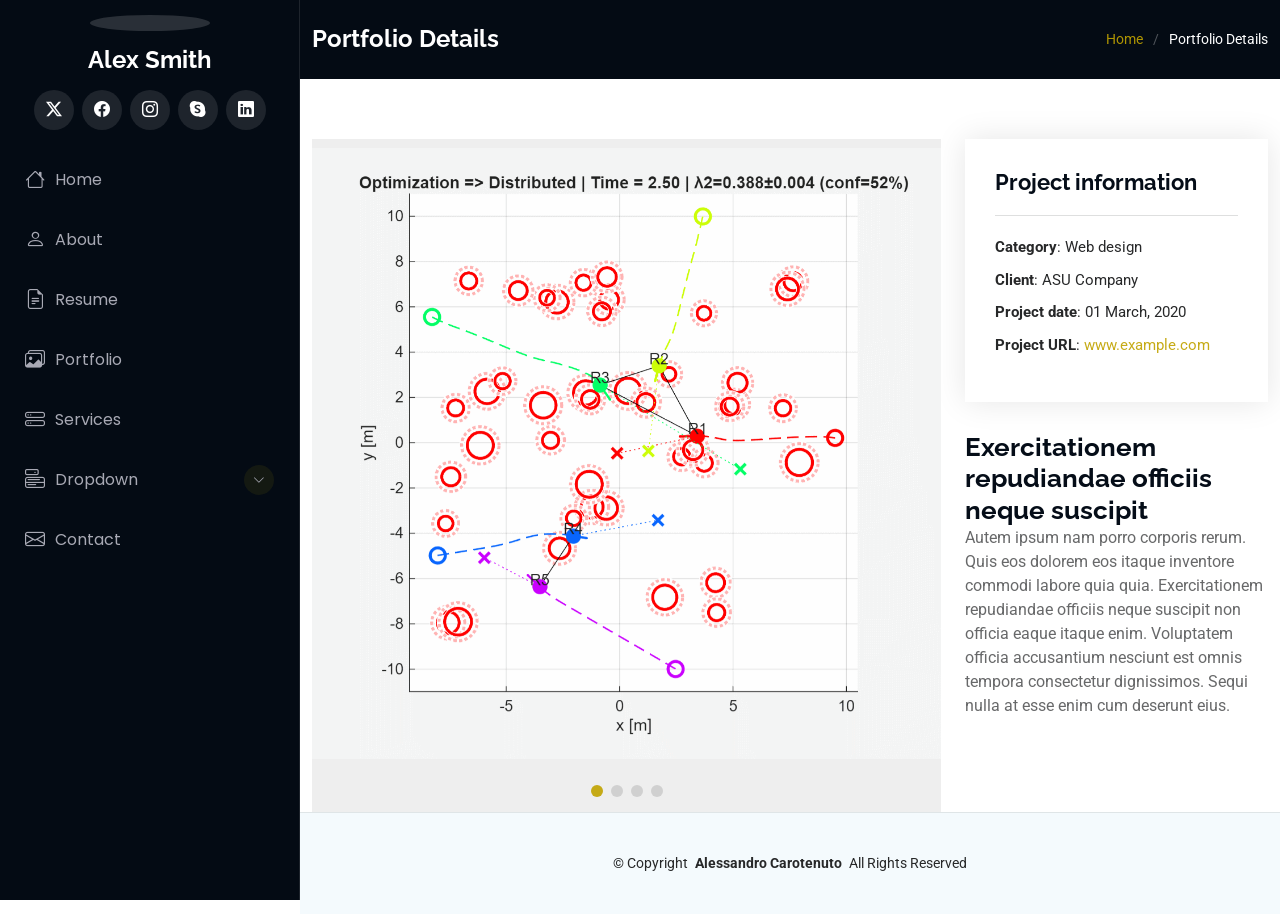
==== commit cfb71de3: "Cloudflare ANalytics" ====
--- a/portfolio-details.html
+++ b/portfolio-details.html
@@ -27,7 +27,9 @@
   <!-- Main CSS File -->
   <link href="assets/css/main.css" rel="stylesheet">
 
-
+  <!-- Cloudflare Web Analytics -->
+  <script type='module' src='https://static.cloudflareinsights.com/beacon.min.js' data-cf-beacon='{"token": "b666515f1a87480980a5361e55433eb5"}'></script>
+  <!-- End Cloudflare Web Analytics -->
 </head>
 
 <body class="portfolio-details-page">
